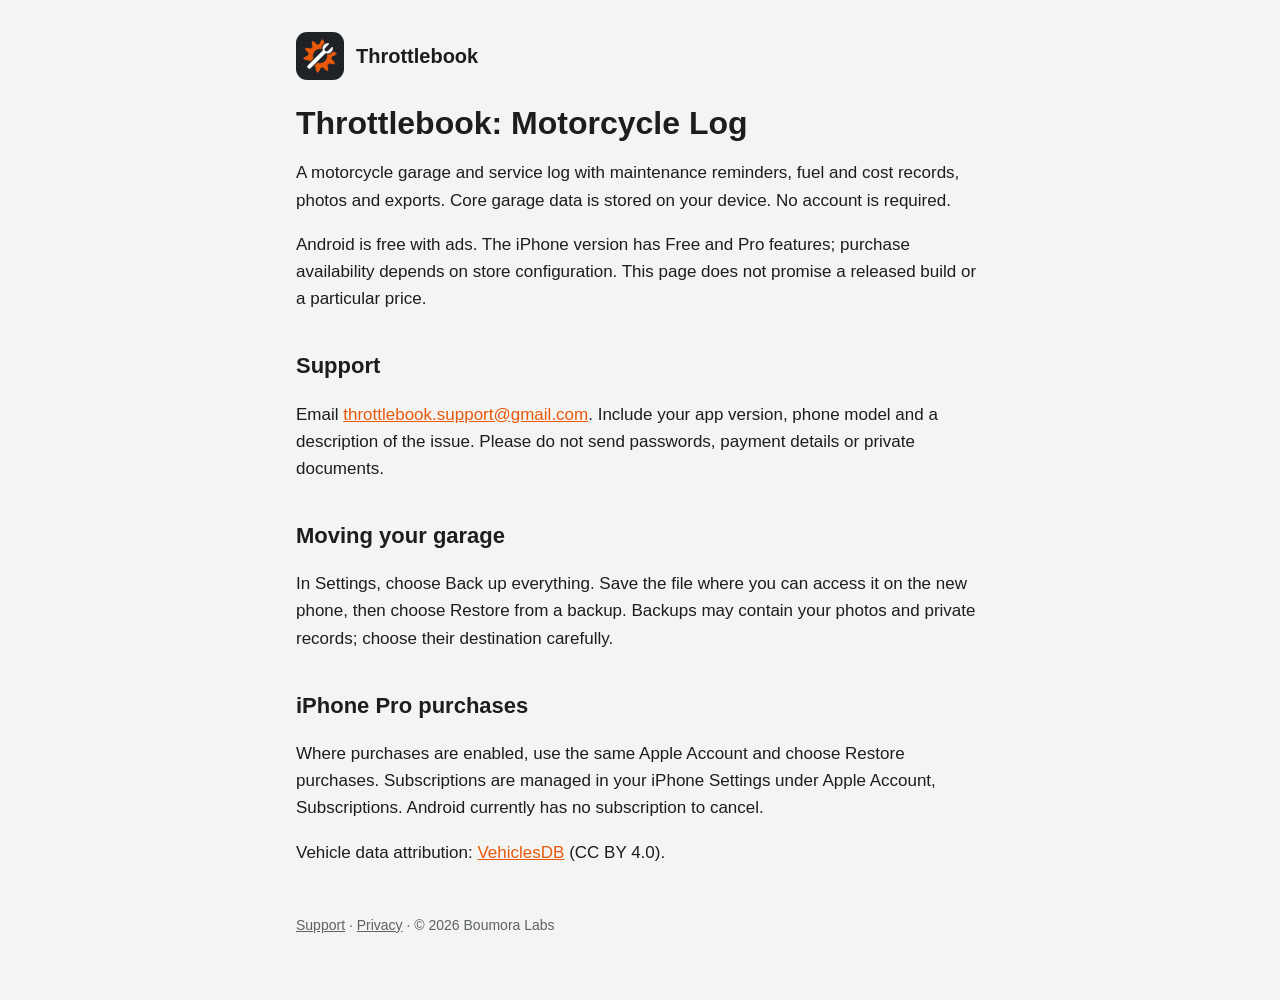
==== index.html @ a49132d8 "Publish Throttlebook support and privacy pages" ====
<!doctype html>
<html lang="en"><head><meta charset="utf-8"><meta name="viewport" content="width=device-width, initial-scale=1"><title>Motorcycle log & support · Throttlebook</title><link rel="stylesheet" href="style.css"><link rel="icon" href="icon.png"></head><body><main><header class="site"><img src="icon.png" alt=""><a href="./">Throttlebook</a></header><h1>Throttlebook: Motorcycle Log</h1><p>A motorcycle garage and service log with maintenance reminders, fuel and cost records, photos and exports. Core garage data is stored on your device. No account is required.</p><p>Android is free with ads. The iPhone version has Free and Pro features; purchase availability depends on store configuration. This page does not promise a released build or a particular price.</p><h2 id="support">Support</h2><p>Email <a href="mailto:throttlebook.support@gmail.com">throttlebook.support@gmail.com</a>. Include your app version, phone model and a description of the issue. Please do not send passwords, payment details or private documents.</p><h2>Moving your garage</h2><p>In Settings, choose Back up everything. Save the file where you can access it on the new phone, then choose Restore from a backup. Backups may contain your photos and private records; choose their destination carefully.</p><h2>iPhone Pro purchases</h2><p>Where purchases are enabled, use the same Apple Account and choose Restore purchases. Subscriptions are managed in your iPhone Settings under Apple Account, Subscriptions. Android currently has no subscription to cancel.</p><p>Vehicle data attribution: <a href="https://vehiclesdb.com">VehiclesDB</a> (CC BY 4.0).</p><footer><a href="./#support">Support</a> · <a href="privacy.html">Privacy</a> · © 2026 Boumora Labs</footer></main></body></html>
---- style.css ----
:root {
  --bg: #f4f4f2;
  --card: #ffffff;
  --text: #1b1d1f;
  --muted: #5d6268;
  --border: #e1e1dd;
  --accent: #e8590c;
}
@media (prefers-color-scheme: dark) {
  :root {
    --bg: #121314;
    --card: #1d1f21;
    --text: #f1f1ef;
    --muted: #a3a8ad;
    --border: #2c2f32;
    --accent: #ff7a2e;
  }
}
* { box-sizing: border-box; }
body {
  margin: 0;
  background: var(--bg);
  color: var(--text);
  font: 17px/1.6 -apple-system, BlinkMacSystemFont, "Segoe UI", Roboto, Helvetica, Arial, sans-serif;
}
main { max-width: 720px; margin: 0 auto; padding: 32px 16px 64px; }
header.site { display: flex; align-items: center; gap: 12px; margin-bottom: 24px; }
header.site img { width: 48px; height: 48px; border-radius: 11px; }
header.site a { color: var(--text); text-decoration: none; font-weight: 700; font-size: 20px; }
h1 { font-size: 32px; line-height: 1.2; margin: 0 0 8px; }
h2 { font-size: 22px; margin: 36px 0 8px; }
h3 { font-size: 18px; margin: 24px 0 4px; }
p, li { color: var(--text); }
.muted { color: var(--muted); }
a { color: var(--accent); }
.card { background: var(--card); border: 1px solid var(--border); border-radius: 12px; padding: 16px 20px; margin: 16px 0; }
.card ul { margin: 0; padding-left: 20px; }
.plans { display: grid; grid-template-columns: repeat(auto-fit, minmax(200px, 1fr)); gap: 12px; }
.plans .card { margin: 0; }
.price { font-size: 22px; font-weight: 700; }
.todo { background: #fff3bf; color: #5c3c00; padding: 0 4px; border-radius: 4px; }
footer { margin-top: 48px; font-size: 14px; color: var(--muted); }
footer a { color: var(--muted); }
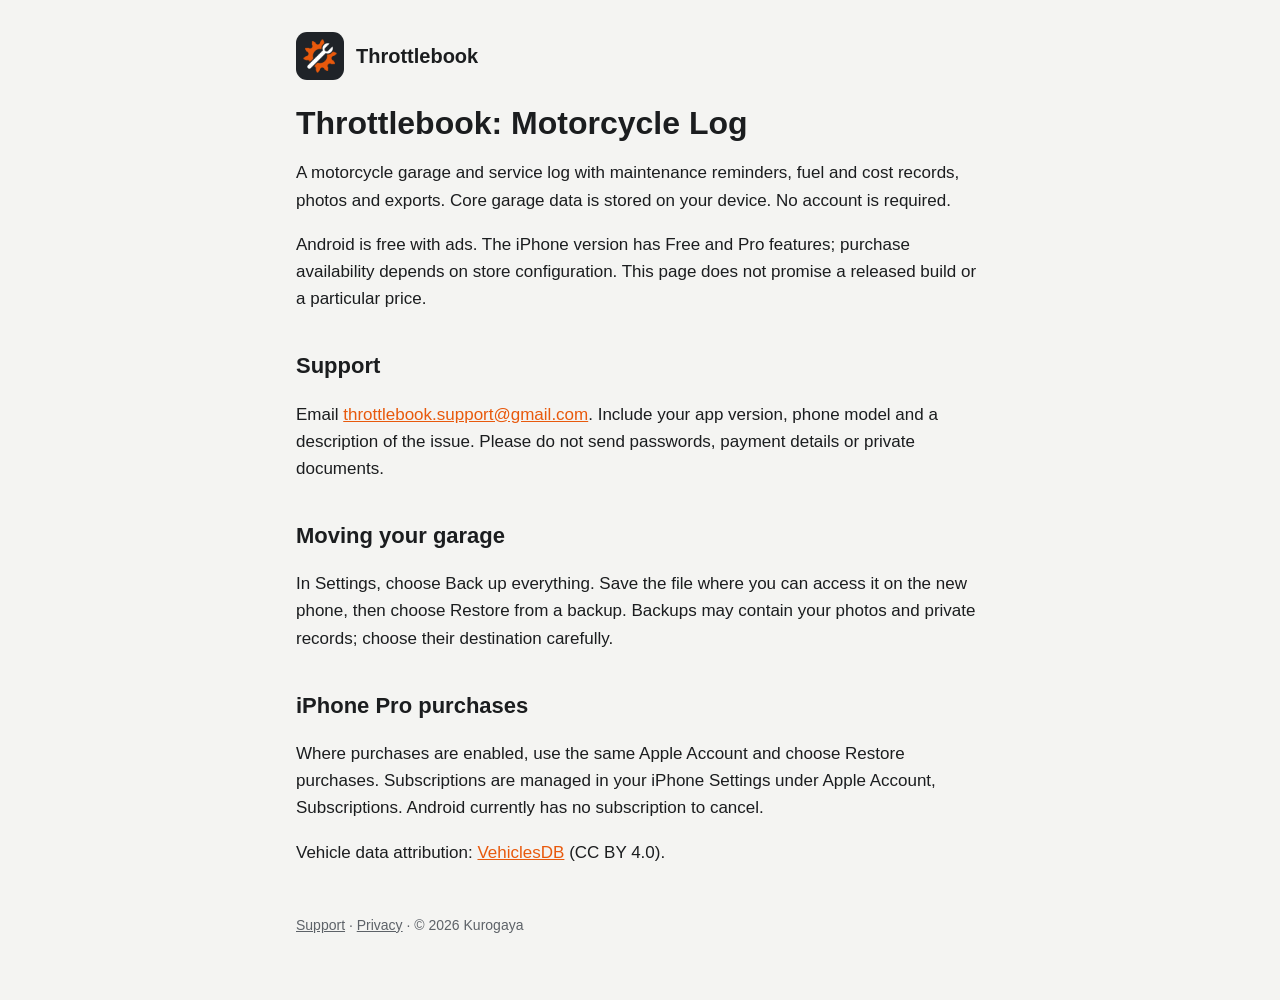
==== commit 85ea59d4: "Use Kurogaya as the developer name The Play app now lives on the Kurogaya developer account, so the " ====
--- a/index.html
+++ b/index.html
@@ -1,3 +1,3 @@
 <!doctype html>
-<html lang="en"><head><meta charset="utf-8"><meta name="viewport" content="width=device-width, initial-scale=1"><title>Motorcycle log & support · Throttlebook</title><link rel="stylesheet" href="style.css"><link rel="icon" href="icon.png"></head><body><main><header class="site"><img src="icon.png" alt=""><a href="./">Throttlebook</a></header><h1>Throttlebook: Motorcycle Log</h1><p>A motorcycle garage and service log with maintenance reminders, fuel and cost records, photos and exports. Core garage data is stored on your device. No account is required.</p><p>Android is free with ads. The iPhone version has Free and Pro features; purchase availability depends on store configuration. This page does not promise a released build or a particular price.</p><h2 id="support">Support</h2><p>Email <a href="mailto:throttlebook.support@gmail.com">throttlebook.support@gmail.com</a>. Include your app version, phone model and a description of the issue. Please do not send passwords, payment details or private documents.</p><h2>Moving your garage</h2><p>In Settings, choose Back up everything. Save the file where you can access it on the new phone, then choose Restore from a backup. Backups may contain your photos and private records; choose their destination carefully.</p><h2>iPhone Pro purchases</h2><p>Where purchases are enabled, use the same Apple Account and choose Restore purchases. Subscriptions are managed in your iPhone Settings under Apple Account, Subscriptions. Android currently has no subscription to cancel.</p><p>Vehicle data attribution: <a href="https://vehiclesdb.com">VehiclesDB</a> (CC BY 4.0).</p><footer><a href="./#support">Support</a> · <a href="privacy.html">Privacy</a> · © 2026 Boumora Labs</footer></main></body></html>
+<html lang="en"><head><meta charset="utf-8"><meta name="viewport" content="width=device-width, initial-scale=1"><title>Motorcycle log & support · Throttlebook</title><link rel="stylesheet" href="style.css"><link rel="icon" href="icon.png"></head><body><main><header class="site"><img src="icon.png" alt=""><a href="./">Throttlebook</a></header><h1>Throttlebook: Motorcycle Log</h1><p>A motorcycle garage and service log with maintenance reminders, fuel and cost records, photos and exports. Core garage data is stored on your device. No account is required.</p><p>Android is free with ads. The iPhone version has Free and Pro features; purchase availability depends on store configuration. This page does not promise a released build or a particular price.</p><h2 id="support">Support</h2><p>Email <a href="mailto:throttlebook.support@gmail.com">throttlebook.support@gmail.com</a>. Include your app version, phone model and a description of the issue. Please do not send passwords, payment details or private documents.</p><h2>Moving your garage</h2><p>In Settings, choose Back up everything. Save the file where you can access it on the new phone, then choose Restore from a backup. Backups may contain your photos and private records; choose their destination carefully.</p><h2>iPhone Pro purchases</h2><p>Where purchases are enabled, use the same Apple Account and choose Restore purchases. Subscriptions are managed in your iPhone Settings under Apple Account, Subscriptions. Android currently has no subscription to cancel.</p><p>Vehicle data attribution: <a href="https://vehiclesdb.com">VehiclesDB</a> (CC BY 4.0).</p><footer><a href="./#support">Support</a> · <a href="privacy.html">Privacy</a> · © 2026 Kurogaya</footer></main></body></html>
 
